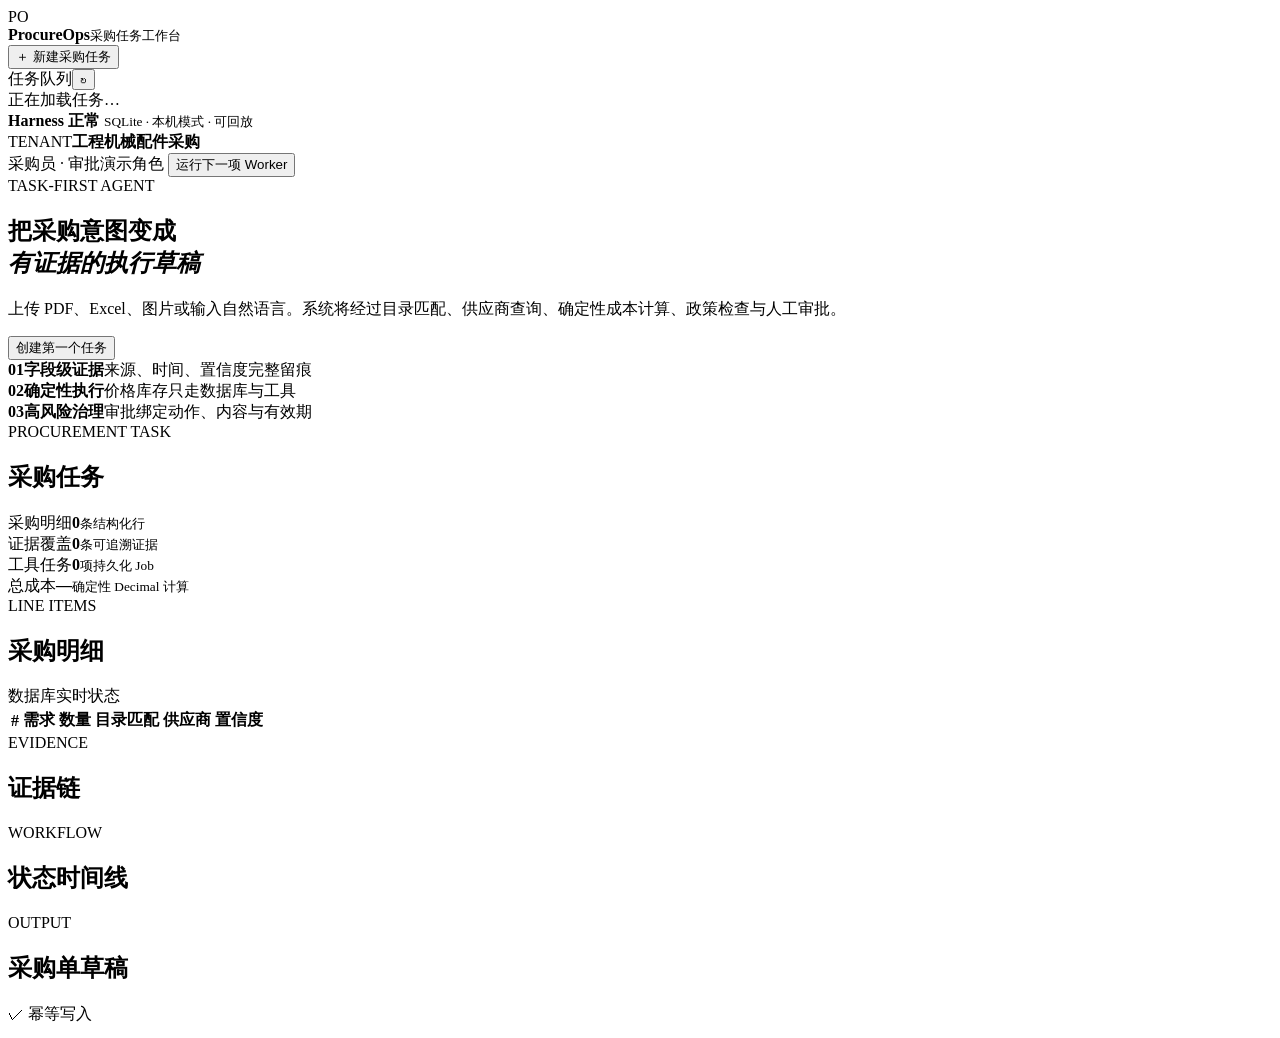
==== src/procureops/api/static/index.html @ 9aea017f "feat: add local procurement workbench and durable execution" ====
<!doctype html>
<html lang="zh-CN">
<head>
  <meta charset="utf-8">
  <meta name="viewport" content="width=device-width, initial-scale=1">
  <title>ProcureOps · 采购任务工作台</title>
  <link rel="stylesheet" href="/static/styles.css">
</head>
<body>
  <div class="shell">
    <aside class="sidebar">
      <div class="brand">
        <span class="brand-mark">PO</span>
        <div><strong>ProcureOps</strong><small>采购任务工作台</small></div>
      </div>
      <button id="new-task-button" class="primary full">＋ 新建采购任务</button>
      <div class="side-heading"><span>任务队列</span><button id="refresh-button" class="icon" title="刷新">↻</button></div>
      <div id="task-list" class="task-list"><div class="empty">正在加载任务…</div></div>
      <div class="system-card">
        <span class="pulse"></span><strong>Harness 正常</strong>
        <small>SQLite · 本机模式 · 可回放</small>
      </div>
    </aside>

    <main>
      <header class="topbar">
        <div><span class="eyebrow">TENANT</span><strong>工程机械配件采购</strong></div>
        <div class="top-actions">
          <span class="role">采购员 · 审批演示角色</span>
          <button id="worker-button" class="secondary">运行下一项 Worker</button>
        </div>
      </header>

      <section id="empty-view" class="welcome">
        <span class="eyebrow">TASK-FIRST AGENT</span>
        <h1>把采购意图变成<br><em>有证据的执行草稿</em></h1>
        <p>上传 PDF、Excel、图片或输入自然语言。系统将经过目录匹配、供应商查询、确定性成本计算、政策检查与人工审批。</p>
        <button id="welcome-new-button" class="primary">创建第一个任务</button>
        <div class="capabilities">
          <div><b>01</b><strong>字段级证据</strong><span>来源、时间、置信度完整留痕</span></div>
          <div><b>02</b><strong>确定性执行</strong><span>价格库存只走数据库与工具</span></div>
          <div><b>03</b><strong>高风险治理</strong><span>审批绑定动作、内容与有效期</span></div>
        </div>
      </section>

      <section id="detail-view" class="detail hidden">
        <div class="detail-head">
          <div><span class="eyebrow">PROCUREMENT TASK</span><h1 id="detail-title">采购任务</h1><code id="detail-id"></code></div>
          <span id="detail-status" class="status"></span>
        </div>
        <div class="metrics">
          <article><span>采购明细</span><strong id="metric-lines">0</strong><small>条结构化行</small></article>
          <article><span>证据覆盖</span><strong id="metric-evidence">0</strong><small>条可追溯证据</small></article>
          <article><span>工具任务</span><strong id="metric-jobs">0</strong><small>项持久化 Job</small></article>
          <article><span>总成本</span><strong id="metric-cost">—</strong><small>确定性 Decimal 计算</small></article>
        </div>

        <div id="action-panel" class="action-panel hidden"></div>

        <div class="content-grid">
          <article class="panel wide">
            <div class="panel-head"><div><span class="eyebrow">LINE ITEMS</span><h2>采购明细</h2></div><span>数据库实时状态</span></div>
            <div class="table-wrap"><table><thead><tr><th>#</th><th>需求</th><th>数量</th><th>目录匹配</th><th>供应商</th><th>置信度</th></tr></thead><tbody id="items-body"></tbody></table></div>
          </article>
          <article class="panel">
            <div class="panel-head"><div><span class="eyebrow">EVIDENCE</span><h2>证据链</h2></div></div>
            <div id="evidence-list" class="feed"></div>
          </article>
          <article class="panel">
            <div class="panel-head"><div><span class="eyebrow">WORKFLOW</span><h2>状态时间线</h2></div></div>
            <div id="event-list" class="timeline"></div>
          </article>
          <article id="po-panel" class="panel wide hidden">
            <div class="panel-head"><div><span class="eyebrow">OUTPUT</span><h2>采购单草稿</h2></div><span class="verified">✓ 幂等写入</span></div>
            <pre id="po-content"></pre>
          </article>
        </div>
      </section>
    </main>
  </div>

  <dialog id="new-task-dialog">
    <form method="dialog" id="new-task-form">
      <div class="dialog-head"><div><span class="eyebrow">NEW TASK</span><h2>新建采购任务</h2></div><button value="cancel" class="icon">×</button></div>
      <label>自然语言采购需求<textarea id="task-text" rows="7" placeholder="例如：采购 2 件液压泵，零件号 HM-HYD-001，适配 EX200-A，单位件。"></textarea></label>
      <div class="or"><span>或上传业务文件</span></div>
      <label class="drop"><input id="task-file" type="file" accept=".txt,.md,.csv,.pdf,.xlsx,.xlsm,.png,.jpg,.jpeg,.webp"><strong>PDF / Excel / 图片 / 文本</strong><span>最大 10 MiB，原文件按租户隔离保存并计算 SHA-256</span></label>
      <p id="form-error" class="error"></p>
      <div class="dialog-actions"><button value="cancel" class="secondary">取消</button><button id="submit-task" value="default" class="primary">创建并进入队列</button></div>
    </form>
  </dialog>
  <div id="toast" class="toast"></div>
  <script src="/static/app.js"></script>
</body>
</html>
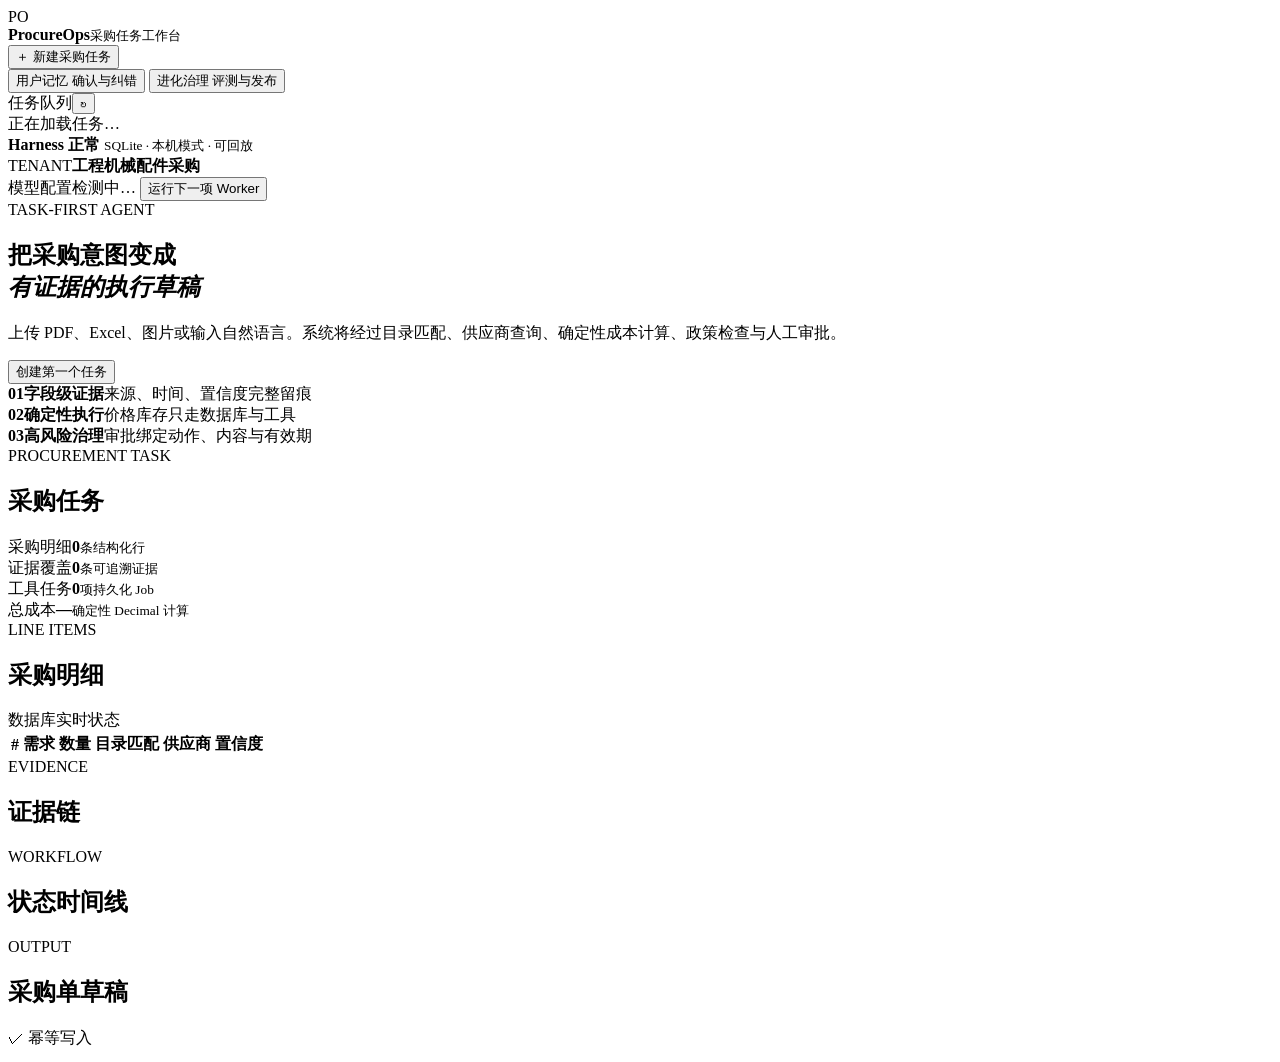
==== commit 2712049d: "feat: add governed evolution memory and model routing" ====
--- a/src/procureops/api/static/index.html
+++ b/src/procureops/api/static/index.html
@@ -14,6 +14,10 @@
         <div><strong>ProcureOps</strong><small>采购任务工作台</small></div>
       </div>
       <button id="new-task-button" class="primary full">＋ 新建采购任务</button>
+      <div class="side-tools">
+        <button id="memory-button" class="side-tool">用户记忆 <span>确认与纠错</span></button>
+        <button id="governance-button" class="side-tool">进化治理 <span>评测与发布</span></button>
+      </div>
       <div class="side-heading"><span>任务队列</span><button id="refresh-button" class="icon" title="刷新">↻</button></div>
       <div id="task-list" class="task-list"><div class="empty">正在加载任务…</div></div>
       <div class="system-card">
@@ -26,7 +30,7 @@
       <header class="topbar">
         <div><span class="eyebrow">TENANT</span><strong>工程机械配件采购</strong></div>
         <div class="top-actions">
-          <span class="role">采购员 · 审批演示角色</span>
+          <span id="model-status" class="role">模型配置检测中…</span>
           <button id="worker-button" class="secondary">运行下一项 Worker</button>
         </div>
       </header>
@@ -45,7 +49,7 @@
 
       <section id="detail-view" class="detail hidden">
         <div class="detail-head">
-          <div><span class="eyebrow">PROCUREMENT TASK</span><h1 id="detail-title">采购任务</h1><code id="detail-id"></code></div>
+          <div><span class="eyebrow">PROCUREMENT TASK</span><h1 id="detail-title">采购任务</h1><code id="detail-id"></code><span id="detail-architecture" class="architecture"></span></div>
           <span id="detail-status" class="status"></span>
         </div>
         <div class="metrics">
@@ -83,12 +87,48 @@
     <form method="dialog" id="new-task-form">
       <div class="dialog-head"><div><span class="eyebrow">NEW TASK</span><h2>新建采购任务</h2></div><button value="cancel" class="icon">×</button></div>
       <label>自然语言采购需求<textarea id="task-text" rows="7" placeholder="例如：采购 2 件液压泵，零件号 HM-HYD-001，适配 EX200-A，单位件。"></textarea></label>
+      <label>Agent 架构
+        <select id="task-architecture">
+          <option value="single">单 Agent + 工具（默认）</option>
+          <option value="multi">Supervisor + 确定性专业 Agent</option>
+          <option value="multi_llm">Supervisor + 模型专业 Agent（会产生模型调用）</option>
+        </select>
+      </label>
       <div class="or"><span>或上传业务文件</span></div>
       <label class="drop"><input id="task-file" type="file" accept=".txt,.md,.csv,.pdf,.xlsx,.xlsm,.png,.jpg,.jpeg,.webp"><strong>PDF / Excel / 图片 / 文本</strong><span>最大 10 MiB，原文件按租户隔离保存并计算 SHA-256</span></label>
       <p id="form-error" class="error"></p>
       <div class="dialog-actions"><button value="cancel" class="secondary">取消</button><button id="submit-task" value="default" class="primary">创建并进入队列</button></div>
     </form>
   </dialog>
+
+  <dialog id="memory-dialog" class="workbench-dialog">
+    <div class="dialog-sheet">
+      <div class="dialog-head"><div><span class="eyebrow">USER MEMORY</span><h2>用户记忆中心</h2></div><button class="icon dialog-close">×</button></div>
+      <p class="dialog-copy">Agent 只提出非敏感偏好候选；确认后才会在下一任务中使用，并产生字段级证据。你可以纠错、删除，记录也会按 TTL 过期。</p>
+      <div id="memory-list" class="governance-list"><div class="empty">正在读取…</div></div>
+    </div>
+  </dialog>
+
+  <dialog id="governance-dialog" class="workbench-dialog wide-dialog">
+    <div class="dialog-sheet">
+      <div class="dialog-head"><div><span class="eyebrow">GOVERNED EVOLUTION</span><h2>受治理的持续进化</h2></div><button class="icon dialog-close">×</button></div>
+      <p class="dialog-copy">生产反馈只能形成候选。Prompt 必须经过离线评测、合规审批和人工发布；系统禁止在线自动改 Prompt、规则或代码。</p>
+      <div class="governance-grid">
+        <section class="governance-card"><span class="eyebrow">ACTIVE RELEASE</span><div id="active-prompt"></div></section>
+        <section class="governance-card"><span class="eyebrow">MODEL ROUTING</span><div id="model-routing"></div></section>
+      </div>
+      <form id="feedback-form" class="inline-form">
+        <h3>提交反馈</h3>
+        <select id="feedback-type"><option value="correction">字段纠错</option><option value="preference">偏好反馈</option><option value="failure">失败案例</option><option value="rating">评分说明</option></select>
+        <input id="feedback-summary" maxlength="2000" placeholder="例如：中文数量“二”应稳定提取为 2" required>
+        <button class="secondary">保存反馈</button>
+      </form>
+      <div class="governance-columns">
+        <section><div class="panel-head"><div><span class="eyebrow">FEEDBACK</span><h2>待处理反馈</h2></div></div><div id="feedback-list" class="governance-list"></div></section>
+        <section><div class="panel-head"><div><span class="eyebrow">CANDIDATES</span><h2>Prompt 候选</h2></div><button id="new-candidate-button" class="secondary compact">从反馈创建</button></div><div id="candidate-list" class="governance-list"></div></section>
+      </div>
+    </div>
+  </dialog>
   <div id="toast" class="toast"></div>
   <script src="/static/app.js"></script>
 </body>
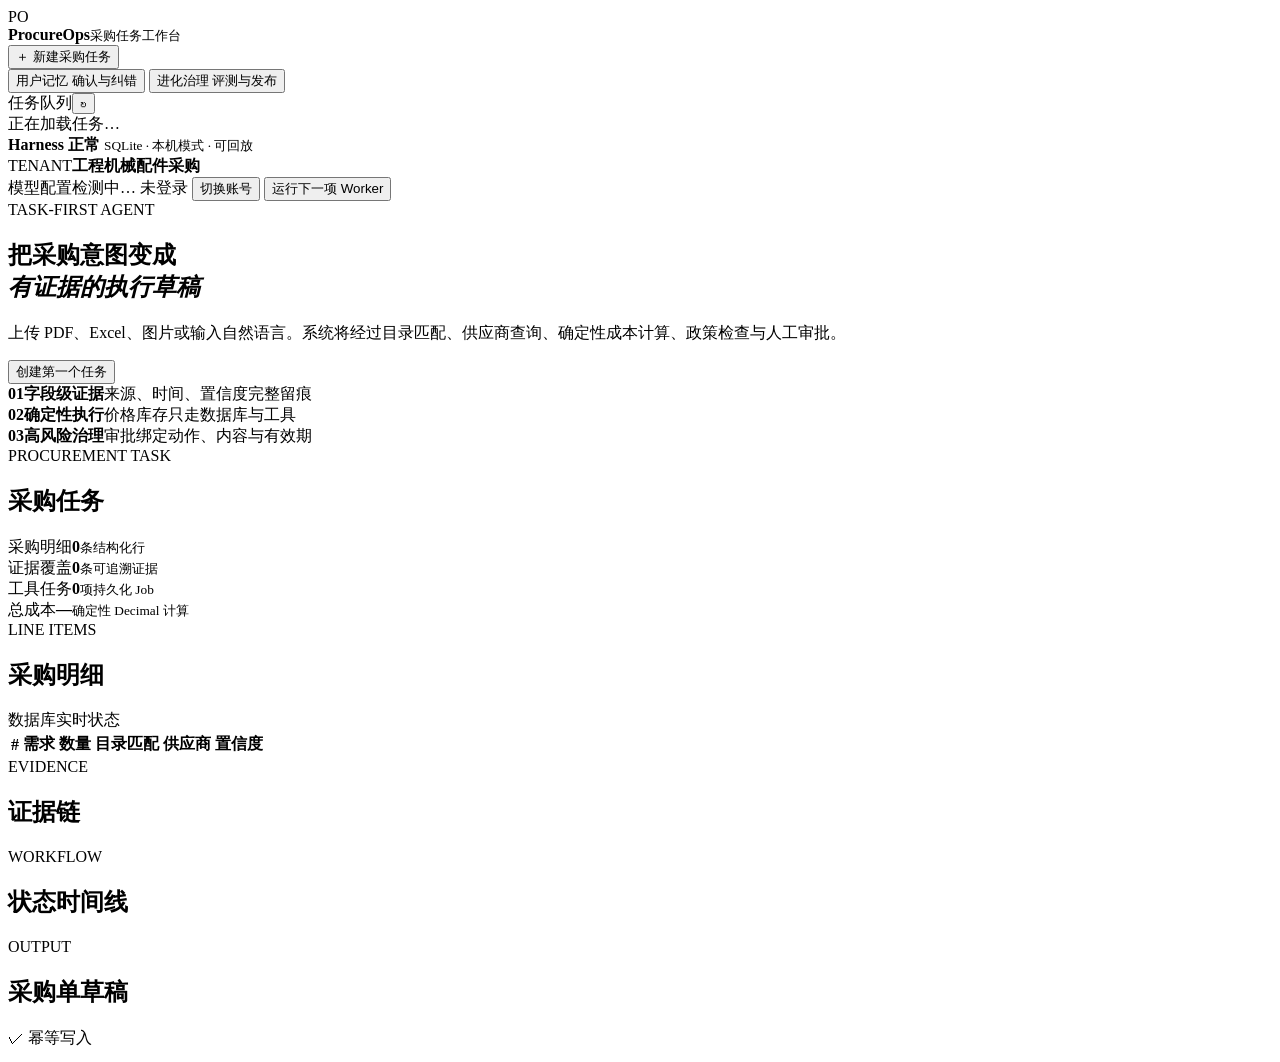
==== commit 27065ced: "feat: deepen enterprise agent governance v0.4" ====
--- a/src/procureops/api/static/index.html
+++ b/src/procureops/api/static/index.html
@@ -31,6 +31,8 @@
         <div><span class="eyebrow">TENANT</span><strong>工程机械配件采购</strong></div>
         <div class="top-actions">
           <span id="model-status" class="role">模型配置检测中…</span>
+          <span id="identity-status" class="role">未登录</span>
+          <button id="switch-account-button" class="secondary compact">切换账号</button>
           <button id="worker-button" class="secondary">运行下一项 Worker</button>
         </div>
       </header>
@@ -129,6 +131,24 @@
       </div>
     </div>
   </dialog>
+
+  <dialog id="login-dialog" class="login-dialog">
+    <form id="login-form">
+      <div class="dialog-head"><div><span class="eyebrow">LOCAL IDENTITY</span><h2>登录 ProcureOps</h2></div></div>
+      <p class="dialog-copy">角色由服务端租户成员关系签发，页面不能通过请求头伪造权限。采购申请人与审批人必须使用不同账号。</p>
+      <label>演示账号
+        <select id="login-email">
+          <option value="buyer@procureops.local">采购申请人 · buyer@procureops.local</option>
+          <option value="approver@procureops.local">部门审批人 · approver@procureops.local</option>
+          <option value="compliance@procureops.local">合规审批人 · compliance@procureops.local</option>
+        </select>
+      </label>
+      <label>本机密码<input id="login-password" type="password" autocomplete="current-password" required></label>
+      <small class="login-hint">默认演示密码：ProcureOps-Demo-2026!（可用环境变量覆盖）</small>
+      <p id="login-error" class="error"></p>
+      <div class="dialog-actions"><button class="primary" type="submit">登录</button></div>
+    </form>
+  </dialog>
   <div id="toast" class="toast"></div>
   <script src="/static/app.js"></script>
 </body>
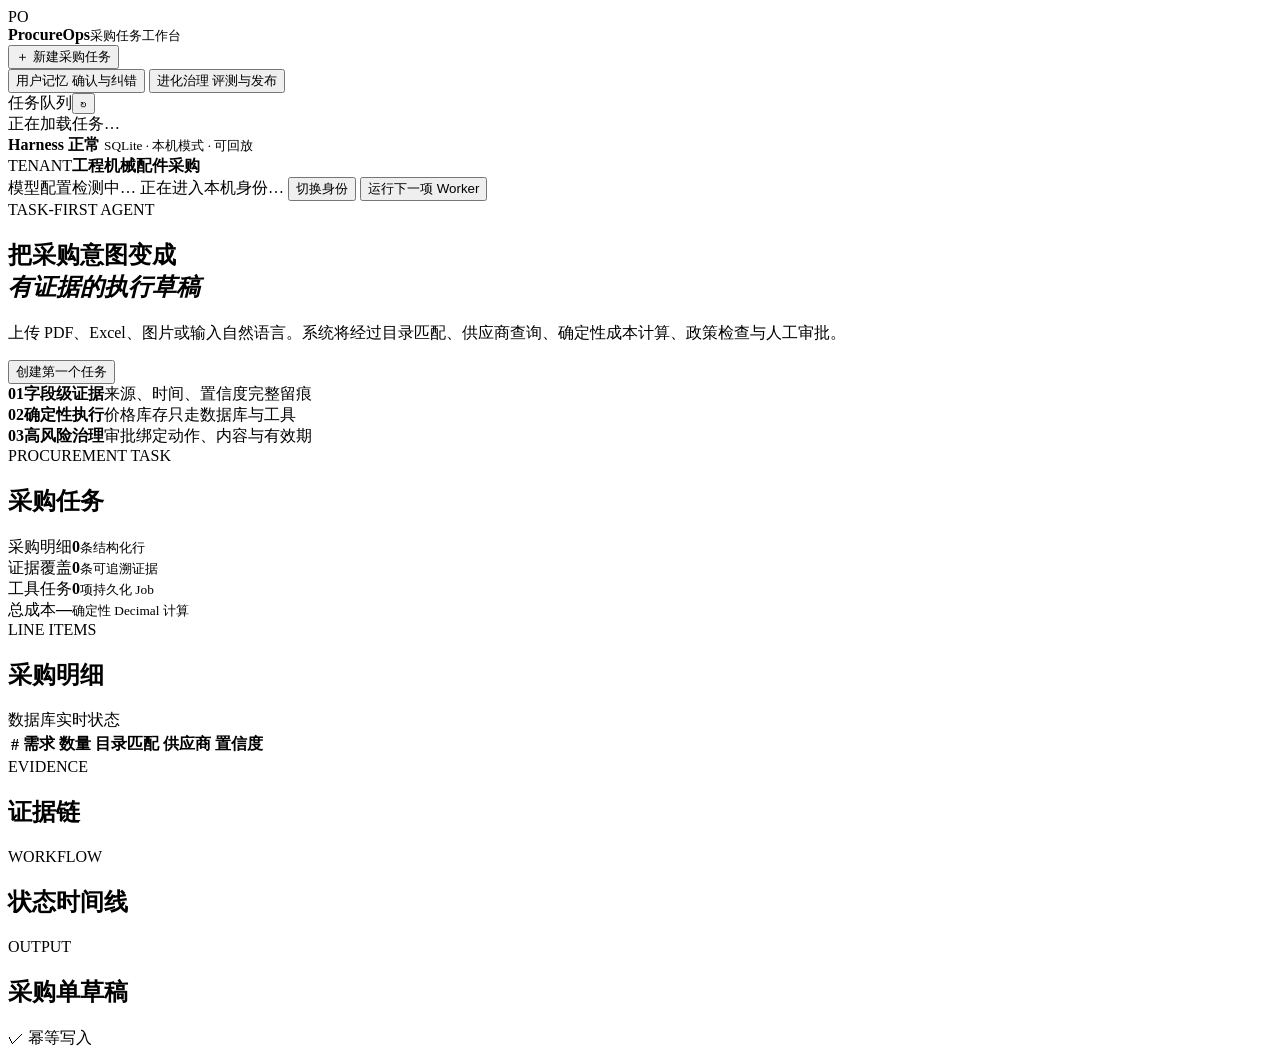
==== commit f621e6c7: "refactor: use passwordless local identities" ====
--- a/src/procureops/api/static/index.html
+++ b/src/procureops/api/static/index.html
@@ -31,8 +31,8 @@
         <div><span class="eyebrow">TENANT</span><strong>工程机械配件采购</strong></div>
         <div class="top-actions">
           <span id="model-status" class="role">模型配置检测中…</span>
-          <span id="identity-status" class="role">未登录</span>
-          <button id="switch-account-button" class="secondary compact">切换账号</button>
+          <span id="identity-status" class="role">正在进入本机身份…</span>
+          <button id="switch-account-button" class="secondary compact">切换身份</button>
           <button id="worker-button" class="secondary">运行下一项 Worker</button>
         </div>
       </header>
@@ -132,21 +132,19 @@
     </div>
   </dialog>
 
-  <dialog id="login-dialog" class="login-dialog">
-    <form id="login-form">
-      <div class="dialog-head"><div><span class="eyebrow">LOCAL IDENTITY</span><h2>登录 ProcureOps</h2></div></div>
-      <p class="dialog-copy">角色由服务端租户成员关系签发，页面不能通过请求头伪造权限。采购申请人与审批人必须使用不同账号。</p>
-      <label>演示账号
-        <select id="login-email">
-          <option value="buyer@procureops.local">采购申请人 · buyer@procureops.local</option>
-          <option value="approver@procureops.local">部门审批人 · approver@procureops.local</option>
-          <option value="compliance@procureops.local">合规审批人 · compliance@procureops.local</option>
+  <dialog id="identity-dialog" class="identity-dialog">
+    <form id="identity-form">
+      <div class="dialog-head"><div><span class="eyebrow">LOCAL IDENTITY</span><h2>切换本机身份</h2></div><button type="button" class="icon dialog-close">×</button></div>
+      <p class="dialog-copy">本机演示不需要密码。角色仍由服务端租户成员表决定；采购任务的申请人与审批人必须是不同身份。</p>
+      <label>选择身份
+        <select id="identity-user-id">
+          <option value="local-buyer">采购申请人</option>
+          <option value="local-approver">部门审批人</option>
+          <option value="local-compliance">合规审批人</option>
         </select>
       </label>
-      <label>本机密码<input id="login-password" type="password" autocomplete="current-password" required></label>
-      <small class="login-hint">默认演示密码：ProcureOps-Demo-2026!（可用环境变量覆盖）</small>
-      <p id="login-error" class="error"></p>
-      <div class="dialog-actions"><button class="primary" type="submit">登录</button></div>
+      <p id="identity-error" class="error"></p>
+      <div class="dialog-actions"><button class="primary" type="submit">使用此身份</button></div>
     </form>
   </dialog>
   <div id="toast" class="toast"></div>
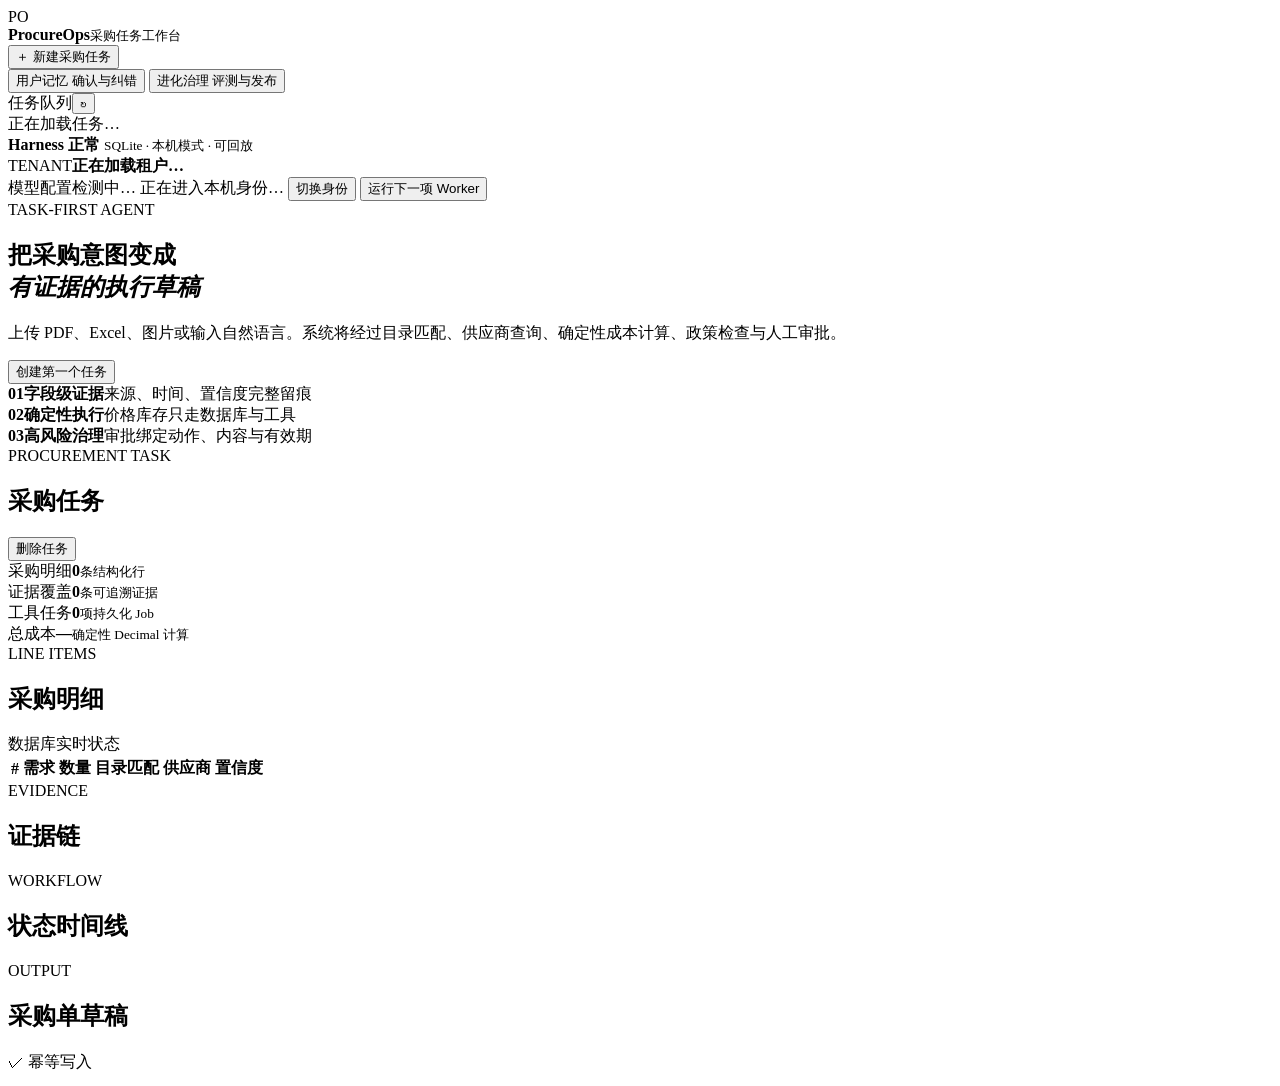
==== commit 59b1b573: "feat: publish enterprise procurement agent harness" ====
--- a/src/procureops/api/static/index.html
+++ b/src/procureops/api/static/index.html
@@ -4,7 +4,7 @@
   <meta charset="utf-8">
   <meta name="viewport" content="width=device-width, initial-scale=1">
   <title>ProcureOps · 采购任务工作台</title>
-  <link rel="stylesheet" href="/static/styles.css">
+  <link rel="stylesheet" href="/static/styles.css?v=0.5.0">
 </head>
 <body>
   <div class="shell">
@@ -22,13 +22,13 @@
       <div id="task-list" class="task-list"><div class="empty">正在加载任务…</div></div>
       <div class="system-card">
         <span class="pulse"></span><strong>Harness 正常</strong>
-        <small>SQLite · 本机模式 · 可回放</small>
+        <small id="integration-status">SQLite · 本机模式 · 可回放</small>
       </div>
     </aside>
 
     <main>
       <header class="topbar">
-        <div><span class="eyebrow">TENANT</span><strong>工程机械配件采购</strong></div>
+        <div><span class="eyebrow">TENANT</span><strong id="current-tenant-name">正在加载租户…</strong></div>
         <div class="top-actions">
           <span id="model-status" class="role">模型配置检测中…</span>
           <span id="identity-status" class="role">正在进入本机身份…</span>
@@ -52,7 +52,7 @@
       <section id="detail-view" class="detail hidden">
         <div class="detail-head">
           <div><span class="eyebrow">PROCUREMENT TASK</span><h1 id="detail-title">采购任务</h1><code id="detail-id"></code><span id="detail-architecture" class="architecture"></span></div>
-          <span id="detail-status" class="status"></span>
+          <div class="detail-actions"><button id="delete-task-button" class="secondary compact danger">删除任务</button><span id="detail-status" class="status"></span></div>
         </div>
         <div class="metrics">
           <article><span>采购明细</span><strong id="metric-lines">0</strong><small>条结构化行</small></article>
@@ -97,9 +97,9 @@
         </select>
       </label>
       <div class="or"><span>或上传业务文件</span></div>
-      <label class="drop"><input id="task-file" type="file" accept=".txt,.md,.csv,.pdf,.xlsx,.xlsm,.png,.jpg,.jpeg,.webp"><strong>PDF / Excel / 图片 / 文本</strong><span>最大 10 MiB，原文件按租户隔离保存并计算 SHA-256</span></label>
+      <label class="drop"><input id="task-file" type="file" multiple accept=".txt,.md,.csv,.pdf,.xlsx,.xlsm,.png,.jpg,.jpeg,.webp"><strong>PDF / Excel / 图片 / 文本（可多选）</strong><span>最多 5 个；单文件 10 MiB、合计 25 MiB；原文件按租户隔离并计算 SHA-256</span></label>
       <p id="form-error" class="error"></p>
-      <div class="dialog-actions"><button value="cancel" class="secondary">取消</button><button id="submit-task" value="default" class="primary">创建并进入队列</button></div>
+      <div class="dialog-actions"><button type="button" value="cancel" class="secondary dialog-close">取消</button><button type="submit" id="submit-task" value="default" class="primary">创建并进入队列</button></div>
     </form>
   </dialog>
 
@@ -136,6 +136,12 @@
     <form id="identity-form">
       <div class="dialog-head"><div><span class="eyebrow">LOCAL IDENTITY</span><h2>切换本机身份</h2></div><button type="button" class="icon dialog-close">×</button></div>
       <p class="dialog-copy">本机演示不需要密码。角色仍由服务端租户成员表决定；采购任务的申请人与审批人必须是不同身份。</p>
+      <label>选择租户
+        <select id="identity-tenant-id">
+          <option value="tenant_engineering_machinery">工程机械配件采购演示租户</option>
+          <option value="tenant_enterprise_it">企业 IT 设备采购演示租户</option>
+        </select>
+      </label>
       <label>选择身份
         <select id="identity-user-id">
           <option value="local-buyer">采购申请人</option>
@@ -148,6 +154,6 @@
     </form>
   </dialog>
   <div id="toast" class="toast"></div>
-  <script src="/static/app.js"></script>
+  <script src="/static/app.js?v=0.5.0"></script>
 </body>
 </html>
